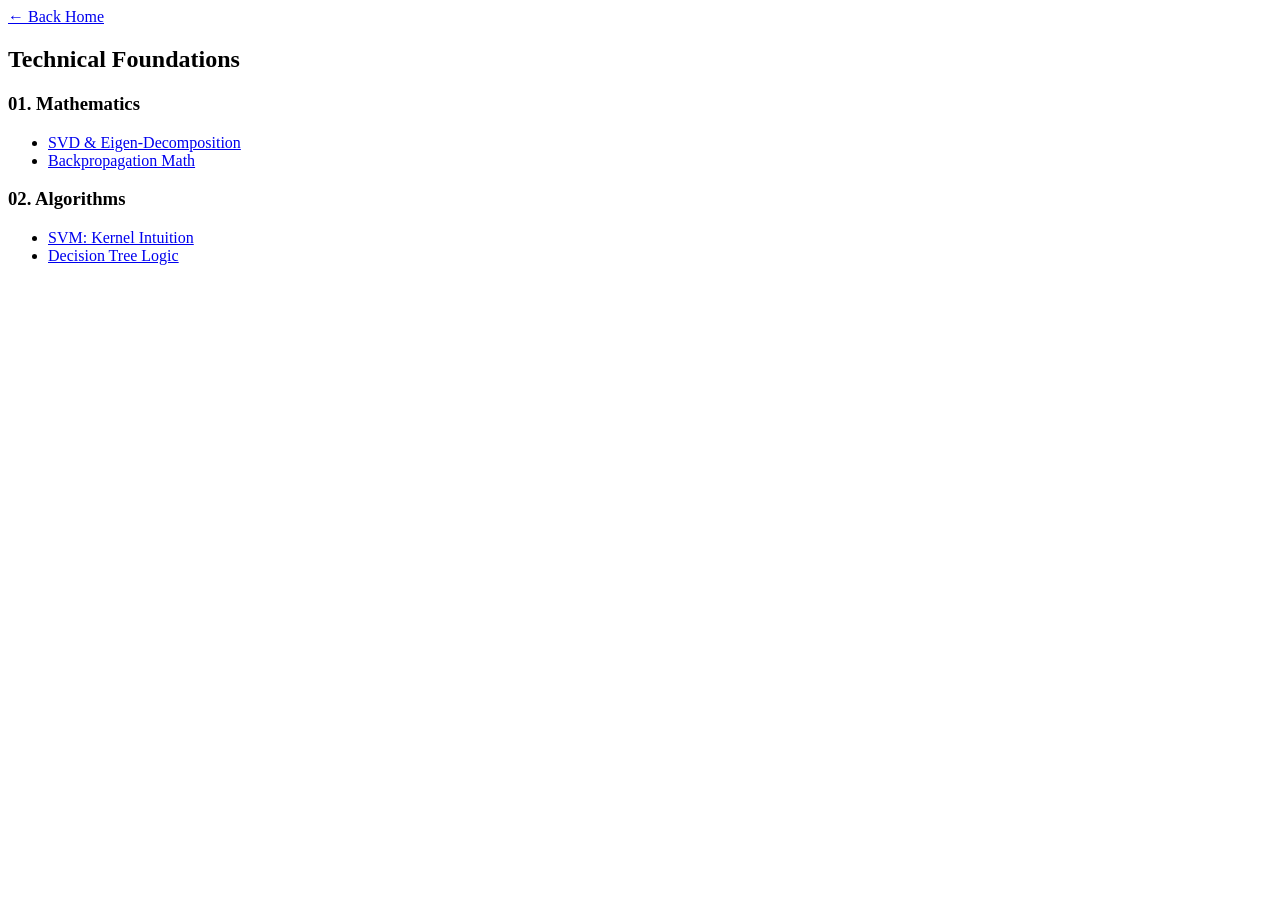
==== notes.html @ b0c07762 "Fresh start for academic portfolio" ====
<!DOCTYPE html>
<html lang="en">
<head>
    <meta charset="UTF-8">
    <title>Technical Notes | Index</title>
    <link rel="stylesheet" href="css/css/style.css">
</head>
<body>
    <div class="page-container">
        <nav><a href="index.html">← Back Home</a></nav>
        <h2>Technical Foundations</h2>
        
        <div class="foundations-grid">
            <div class="foundation-category">
                <h3>01. Mathematics</h3>
                <ul class="foundation-links">
                    <li><a href="notes/linear-algebra.html">SVD & Eigen-Decomposition</a></li>
                    <li><a href="notes/calculus.html">Backpropagation Math</a></li>
                </ul>
            </div>
            <div class="foundation-category">
                <h3>02. Algorithms</h3>
                <ul class="foundation-links">
                    <li><a href="notes/svm.html">SVM: Kernel Intuition</a></li>
                    <li><a href="notes/trees.html">Decision Tree Logic</a></li>
                </ul>
            </div>
        </div>
    </div>
</body>
</html>
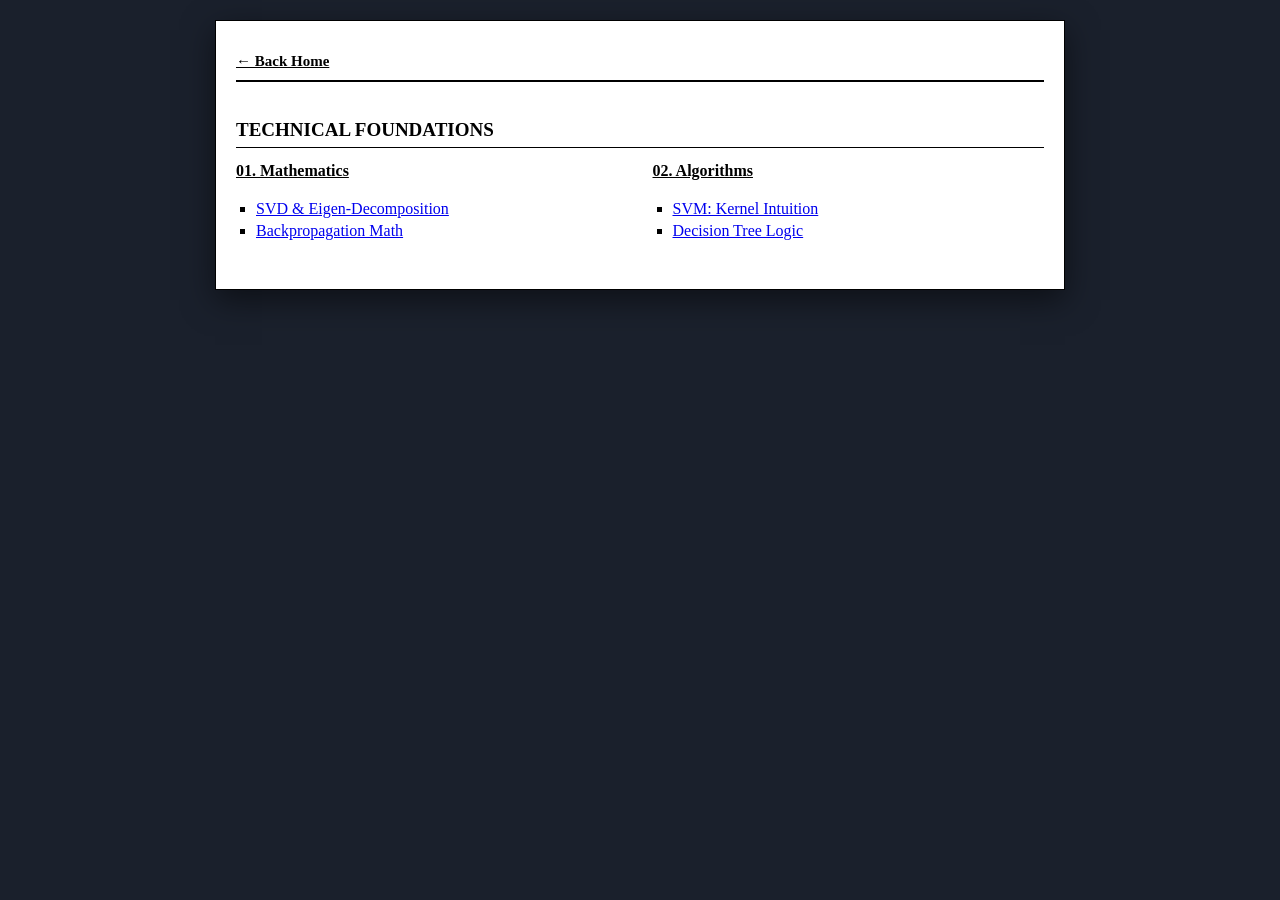
==== commit 0d1cf3b8: "Updated desing of Notes.html" ====
--- a/notes.html
+++ b/notes.html
@@ -2,8 +2,9 @@
 <html lang="en">
 <head>
     <meta charset="UTF-8">
+    <meta name="viewport" content="width=device-width, initial-scale=1.0">
     <title>Technical Notes | Index</title>
-    <link rel="stylesheet" href="css/css/style.css">
+    <link rel="stylesheet" href="css/style.css">
 </head>
 <body>
     <div class="page-container">
--- a/css/style.css
+++ b/css/style.css
@@ -0,0 +1,183 @@
+/* --- Academic Documentation Stylesheet --- */
+
+/* 1. Reset & Viewport Fix */
+* {
+    box-sizing: border-box; /* Crucial: Prevents padding from breaking the screen width */
+}
+
+body {
+    background-color: #1a202c; /* Slate Navy */
+    font-family: "Times New Roman", Times, serif;
+    color: #000;
+    margin: 0;
+    padding: 20px 0; /* Reduced top/bottom padding for mobile */
+    line-height: 1.4;
+}
+
+/* 2. Responsive Paper Container */
+.page-container {
+    width: 95%;           /* Essential for mobile */
+    max-width: 850px;     /* Desktop constraint */
+    margin: 0 auto;
+    background-color: #fff; /* The White Paper */
+    padding: 30px 20px;   /* Dynamic padding */
+    border: 1px solid #000;
+    box-shadow: 0 10px 30px rgba(0,0,0,0.5);
+    word-wrap: break-word; /* Prevents long text from overflowing */
+}
+
+/* Navigation */
+nav {
+    margin-bottom: 30px;
+    border-bottom: 2px solid #000;
+    padding-bottom: 8px;
+    display: flex;
+    flex-wrap: wrap;      /* Wraps links if they don't fit */
+    gap: 10px;
+}
+
+nav a {
+    color: #000;
+    text-decoration: underline;
+    font-weight: bold;
+    font-size: 15px;
+}
+
+/* Header & Profile */
+header {
+    display: flex;
+    flex-direction: row;  /* Side by side on Desktop */
+    justify-content: space-between;
+    align-items: flex-start;
+    margin-bottom: 25px;
+    gap: 20px;
+}
+
+.details-left { 
+    flex: 1; 
+}
+
+.details-left h1 {
+    font-size: clamp(24px, 5vw, 34px); /* Scales font size based on screen width */
+    margin: 0 0 10px 0;
+    text-transform: uppercase;
+    line-height: 1.1;
+}
+
+.info-item { font-size: 16px; margin-bottom: 4px; }
+
+.contact-info {
+    margin-top: 10px;
+    padding: 8px 0;
+    border-top: 1px dotted #000;
+    border-bottom: 1px dotted #000;
+    font-style: italic;
+    word-break: break-all; /* Keeps long emails from breaking the layout */
+}
+
+.summary-text {
+    margin-top: 15px;
+    font-size: 16px;
+    text-align: left;
+}
+
+.profile-photo {
+    width: 250px;
+    height: auto;
+    border: 1px solid #000;
+    padding: 4px;
+    background: #fff;
+}
+
+/* Sections */
+h2 {
+    font-size: 19px;
+    font-weight: bold;
+    text-transform: uppercase;
+    border-bottom: 1px solid #000;
+    margin: 35px 0 12px 0;
+    padding-bottom: 3px;
+}
+
+/* Lists & Grids */
+.project-list, .foundation-links {
+    list-style: square;
+    padding-left: 20px;
+}
+
+.project-item { margin-bottom: 20px; }
+
+.foundations-grid {
+    display: grid;
+    grid-template-columns: 1fr 1fr;
+    gap: 25px;
+}
+
+.foundation-category h3 {
+    font-size: 16px;
+    margin: 0 0 8px 0;
+    text-decoration: underline;
+}
+
+/* Footer Buttons */
+footer {
+    margin-top: 50px;
+    padding-top: 15px;
+    border-top: 1px solid #000;
+    display: flex;
+    flex-wrap: wrap;
+    gap: 8px;
+}
+
+.btn {
+    padding: 5px 10px;
+    border: 1px solid #000;
+    text-decoration: none;
+    color: #000;
+    font-size: 13px;
+    background: #fff;
+    display: inline-block;
+}
+
+.btn:hover { background: #000; color: #fff; }
+
+/* Note Specifics & Math */
+.math-block { 
+    background: #f4f4f4; 
+    padding: 15px; 
+    border-left: 3px solid #000; 
+    margin: 20px 0; 
+    overflow-x: auto; /* Allows horizontal scroll for long equations without breaking site */
+}
+
+/* --- MOBILE SPECIFIC OVERRIDES --- */
+@media (max-width: 700px) {
+    .page-container {
+        padding: 30px 15px; /* Thinner margins on phone */
+    }
+
+    header { 
+        flex-direction: column-reverse; /* Photo moves to top on mobile */
+        align-items: center;
+        text-align: center;
+    }
+
+    .details-left {
+        padding-right: 0;
+        width: 100%;
+    }
+
+    .profile-photo { 
+        width: 100%; 
+        max-width: 300px; /* Prevents photo from getting too huge on tablets */
+        margin: 0 0 20px 0; 
+    }
+
+    .foundations-grid { 
+        grid-template-columns: 1fr; /* Stacks categories vertically */
+    }
+
+    .contact-info {
+        text-align: center;
+    }
+}
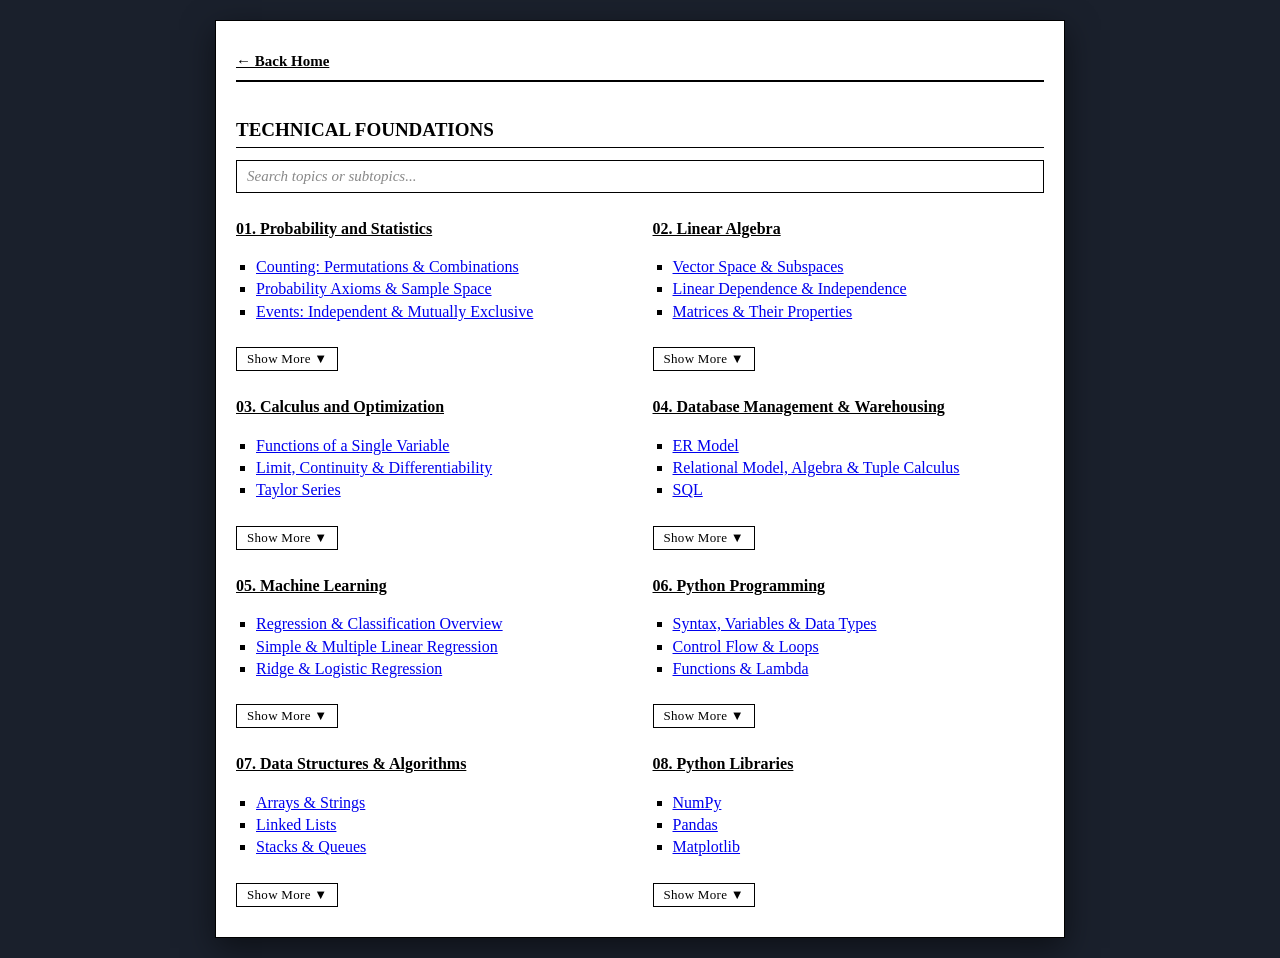
==== commit 9e1ae22f: "Updating the notes page with search bar and additional formatting" ====
--- a/notes.html
+++ b/notes.html
@@ -10,23 +10,172 @@
     <div class="page-container">
         <nav><a href="index.html">← Back Home</a></nav>
         <h2>Technical Foundations</h2>
-        
-        <div class="foundations-grid">
-            <div class="foundation-category">
-                <h3>01. Mathematics</h3>
+
+        <div class="search-wrapper">
+            <input type="text" id="notesSearch" class="notes-search" placeholder="Search topics or subtopics...">
+            <span class="search-clear" id="searchClear">✕</span>
+        </div>
+
+        <p id="noResults" class="no-results" style="display:none;">No matching topics found.</p>
+
+        <div class="foundations-grid" id="foundationsGrid">
+
+            <!-- 01. Probability and Statistics -->
+            <div class="foundation-category" data-category>
+                <h3>01. Probability and Statistics</h3>
                 <ul class="foundation-links">
-                    <li><a href="notes/linear-algebra.html">SVD & Eigen-Decomposition</a></li>
-                    <li><a href="notes/calculus.html">Backpropagation Math</a></li>
+                    <li><a href="notes/probability-statistics/counting-permutations-combinations.html">Counting: Permutations & Combinations</a></li>
+                    <li><a href="notes/probability-statistics/probability-axioms-sample-space.html">Probability Axioms & Sample Space</a></li>
+                    <li><a href="notes/probability-statistics/events-independent-mutually-exclusive.html">Events: Independent & Mutually Exclusive</a></li>
+                    <li><a href="notes/probability-statistics/marginal-conditional-joint-probability.html">Marginal, Conditional & Joint Probability</a></li>
+                    <li><a href="notes/probability-statistics/bayes-theorem.html">Bayes Theorem</a></li>
+                    <li><a href="notes/probability-statistics/conditional-expectation-variance.html">Conditional Expectation & Variance</a></li>
+                    <li><a href="notes/probability-statistics/mean-median-mode-std.html">Mean, Median, Mode & Standard Deviation</a></li>
+                    <li><a href="notes/probability-statistics/correlation-covariance.html">Correlation & Covariance</a></li>
+                    <li><a href="notes/probability-statistics/random-variables-pmf.html">Random Variables & Probability Mass Functions</a></li>
+                    <li><a href="notes/probability-statistics/discrete-distributions.html">Uniform, Bernoulli & Binomial Distribution</a></li>
+                    <li><a href="notes/probability-statistics/continuous-distributions.html">Continuous: Uniform, Exponential, Poisson, Normal</a></li>
+                    <li><a href="notes/probability-statistics/t-chi-squared-distributions.html">t-Distribution & Chi-Squared Distribution</a></li>
+                    <li><a href="notes/probability-statistics/cdf-conditional-pdf.html">CDF & Conditional PDF</a></li>
+                    <li><a href="notes/probability-statistics/central-limit-theorem.html">Central Limit Theorem</a></li>
+                    <li><a href="notes/probability-statistics/confidence-interval.html">Confidence Interval</a></li>
+                    <li><a href="notes/probability-statistics/z-test-t-test-chi-squared-test.html">z-test, t-test & Chi-Squared Test</a></li>
                 </ul>
             </div>
-            <div class="foundation-category">
-                <h3>02. Algorithms</h3>
+
+            <!-- 02. Linear Algebra -->
+            <div class="foundation-category" data-category>
+                <h3>02. Linear Algebra</h3>
                 <ul class="foundation-links">
-                    <li><a href="notes/svm.html">SVM: Kernel Intuition</a></li>
-                    <li><a href="notes/trees.html">Decision Tree Logic</a></li>
+                    <li><a href="notes/linear-algebra/vector-space-subspaces.html">Vector Space & Subspaces</a></li>
+                    <li><a href="notes/linear-algebra/linear-dependence-independence.html">Linear Dependence & Independence</a></li>
+                    <li><a href="notes/linear-algebra/matrices-properties.html">Matrices & Their Properties</a></li>
+                    <li><a href="notes/linear-algebra/projection-orthogonal-idempotent-matrix.html">Projection, Orthogonal & Idempotent Matrix</a></li>
+                    <li><a href="notes/linear-algebra/partition-matrix-quadratic-forms.html">Partition Matrix & Quadratic Forms</a></li>
+                    <li><a href="notes/linear-algebra/systems-linear-equations-gaussian.html">Systems of Linear Equations & Gaussian Elimination</a></li>
+                    <li><a href="notes/linear-algebra/eigenvalues-eigenvectors.html">Eigenvalues & Eigenvectors</a></li>
+                    <li><a href="notes/linear-algebra/determinant-rank-nullity.html">Determinant, Rank & Nullity</a></li>
+                    <li><a href="notes/linear-algebra/projections.html">Projections</a></li>
+                    <li><a href="notes/linear-algebra/lu-decomposition.html">LU Decomposition</a></li>
+                    <li><a href="notes/linear-algebra/svd-eigen-decomposition.html">Singular Value Decomposition (SVD)</a></li>
                 </ul>
             </div>
+
+            <!-- 03. Calculus and Optimization -->
+            <div class="foundation-category" data-category>
+                <h3>03. Calculus and Optimization</h3>
+                <ul class="foundation-links">
+                    <li><a href="notes/calculus/functions-single-variable.html">Functions of a Single Variable</a></li>
+                    <li><a href="notes/calculus/limit-continuity-differentiability.html">Limit, Continuity & Differentiability</a></li>
+                    <li><a href="notes/calculus/taylor-series.html">Taylor Series</a></li>
+                    <li><a href="notes/calculus/maxima-minima.html">Maxima & Minima</a></li>
+                    <li><a href="notes/calculus/optimization-single-variable.html">Optimization: Single Variable</a></li>
+                </ul>
+            </div>
+
+            <!-- 04. Database Management -->
+            <div class="foundation-category" data-category>
+                <h3>04. Database Management & Warehousing</h3>
+                <ul class="foundation-links">
+                    <li><a href="notes/database-management/er-model.html">ER Model</a></li>
+                    <li><a href="notes/database-management/relational-model-algebra-calculus.html">Relational Model, Algebra & Tuple Calculus</a></li>
+                    <li><a href="notes/database-management/sql.html">SQL</a></li>
+                    <li><a href="notes/database-management/integrity-constraints-normal-form.html">Integrity Constraints & Normal Form</a></li>
+                    <li><a href="notes/database-management/file-organization-indexing.html">File Organization & Indexing</a></li>
+                    <li><a href="notes/database-management/data-transformation.html">Data Transformation: Normalization, Discretization, Sampling</a></li>
+                    <li><a href="notes/database-management/data-warehouse-modelling.html">Data Warehouse Modelling</a></li>
+                    <li><a href="notes/database-management/multidimensional-schema-concept-hierarchies.html">Multidimensional Schema & Concept Hierarchies</a></li>
+                    <li><a href="notes/database-management/measures-categorization-computations.html">Measures: Categorization & Computations</a></li>
+                </ul>
+            </div>
+
+            <!-- 05. Machine Learning -->
+            <div class="foundation-category" data-category>
+                <h3>05. Machine Learning</h3>
+                <ul class="foundation-links">
+                    <li><a href="notes/machine-learning/regression-classification-overview.html">Regression & Classification Overview</a></li>
+                    <li><a href="notes/machine-learning/simple-multiple-linear-regression.html">Simple & Multiple Linear Regression</a></li>
+                    <li><a href="notes/machine-learning/ridge-logistic-regression.html">Ridge & Logistic Regression</a></li>
+                    <li><a href="notes/machine-learning/knn.html">K-Nearest Neighbour</a></li>
+                    <li><a href="notes/machine-learning/naive-bayes-classifier.html">Naive Bayes Classifier</a></li>
+                    <li><a href="notes/machine-learning/linear-discriminant-analysis.html">Linear Discriminant Analysis</a></li>
+                    <li><a href="notes/machine-learning/support-vector-machine.html">Support Vector Machine</a></li>
+                    <li><a href="notes/machine-learning/decision-trees.html">Decision Trees</a></li>
+                    <li><a href="notes/machine-learning/bias-variance-tradeoff.html">Bias-Variance Trade-off</a></li>
+                    <li><a href="notes/machine-learning/cross-validation-loo-kfold.html">Cross-Validation: LOO & K-Fold</a></li>
+                    <li><a href="notes/machine-learning/mlp-feedforward-neural-network.html">MLP & Feed-Forward Neural Network</a></li>
+                    <li><a href="notes/machine-learning/clustering-kmeans-kmedoid.html">Clustering: K-Means & K-Medoid</a></li>
+                    <li><a href="notes/machine-learning/hierarchical-clustering.html">Hierarchical Clustering</a></li>
+                    <li><a href="notes/machine-learning/dimensionality-reduction-pca.html">Dimensionality Reduction & PCA</a></li>
+                </ul>
+            </div>
+
+            <!-- 06. Python Programming -->
+            <div class="foundation-category" data-category>
+                <h3>06. Python Programming</h3>
+                <ul class="foundation-links">
+                    <li><a href="notes/python-programming/syntax-variables-datatypes.html">Syntax, Variables & Data Types</a></li>
+                    <li><a href="notes/python-programming/control-flow-loops.html">Control Flow & Loops</a></li>
+                    <li><a href="notes/python-programming/functions-lambda.html">Functions & Lambda</a></li>
+                    <li><a href="notes/python-programming/lists-tuples-sets-dicts.html">Lists, Tuples, Sets & Dictionaries</a></li>
+                    <li><a href="notes/python-programming/string-manipulation.html">String Manipulation</a></li>
+                    <li><a href="notes/python-programming/file-handling.html">File Handling</a></li>
+                    <li><a href="notes/python-programming/oop-classes-objects.html">OOP: Classes & Objects</a></li>
+                    <li><a href="notes/python-programming/inheritance-polymorphism.html">Inheritance & Polymorphism</a></li>
+                    <li><a href="notes/python-programming/exception-handling.html">Exception Handling</a></li>
+                    <li><a href="notes/python-programming/modules-packages.html">Modules & Packages</a></li>
+                    <li><a href="notes/python-programming/iterators-generators.html">Iterators & Generators</a></li>
+                    <li><a href="notes/python-programming/decorators.html">Decorators</a></li>
+                    <li><a href="notes/python-programming/comprehensions.html">List, Dict & Set Comprehensions</a></li>
+                    <li><a href="notes/python-programming/virtual-environments.html">Virtual Environments & pip</a></li>
+                </ul>
+            </div>
+
+            <!-- 07. Data Structures & Algorithms -->
+            <div class="foundation-category" data-category>
+                <h3>07. Data Structures & Algorithms</h3>
+                <ul class="foundation-links">
+                    <li><a href="notes/data-structures/arrays-strings.html">Arrays & Strings</a></li>
+                    <li><a href="notes/data-structures/linked-lists.html">Linked Lists</a></li>
+                    <li><a href="notes/data-structures/stacks-queues.html">Stacks & Queues</a></li>
+                    <li><a href="notes/data-structures/hash-tables.html">Hash Tables</a></li>
+                    <li><a href="notes/data-structures/trees-binary-trees.html">Trees & Binary Trees</a></li>
+                    <li><a href="notes/data-structures/bst-avl-trees.html">BST & AVL Trees</a></li>
+                    <li><a href="notes/data-structures/heaps-priority-queues.html">Heaps & Priority Queues</a></li>
+                    <li><a href="notes/data-structures/graphs-representation.html">Graphs: Representation</a></li>
+                    <li><a href="notes/data-structures/bfs-dfs.html">BFS & DFS</a></li>
+                    <li><a href="notes/data-structures/sorting-algorithms.html">Sorting Algorithms</a></li>
+                    <li><a href="notes/data-structures/searching-algorithms.html">Searching Algorithms</a></li>
+                    <li><a href="notes/data-structures/recursion-backtracking.html">Recursion & Backtracking</a></li>
+                    <li><a href="notes/data-structures/dynamic-programming.html">Dynamic Programming</a></li>
+                    <li><a href="notes/data-structures/greedy-algorithms.html">Greedy Algorithms</a></li>
+                    <li><a href="notes/data-structures/time-space-complexity.html">Time & Space Complexity</a></li>
+                </ul>
+            </div>
+
+            <!-- 08. Python Libraries -->
+            <div class="foundation-category" data-category>
+                <h3>08. Python Libraries</h3>
+                <ul class="foundation-links">
+                    <li><a href="notes/python-libraries/numpy.html">NumPy</a></li>
+                    <li><a href="notes/python-libraries/pandas.html">Pandas</a></li>
+                    <li><a href="notes/python-libraries/matplotlib.html">Matplotlib</a></li>
+                    <li><a href="notes/python-libraries/seaborn.html">Seaborn</a></li>
+                    <li><a href="notes/python-libraries/scikit-learn.html">Scikit-learn</a></li>
+                    <li><a href="notes/python-libraries/scipy.html">SciPy</a></li>
+                    <li><a href="notes/python-libraries/statsmodels.html">Statsmodels</a></li>
+                    <li><a href="notes/python-libraries/tensorflow.html">TensorFlow</a></li>
+                    <li><a href="notes/python-libraries/keras.html">Keras</a></li>
+                    <li><a href="notes/python-libraries/pytorch.html">PyTorch</a></li>
+                    <li><a href="notes/python-libraries/xgboost.html">XGBoost</a></li>
+                    <li><a href="notes/python-libraries/lightgbm.html">LightGBM</a></li>
+                </ul>
+            </div>
+
         </div>
+
     </div>
+
+    <script src="js/scripts.js"></script>
 </body>
 </html>
--- a/css/style.css
+++ b/css/style.css
@@ -2,28 +2,28 @@
 
 /* 1. Reset & Viewport Fix */
 * {
-    box-sizing: border-box; /* Crucial: Prevents padding from breaking the screen width */
+    box-sizing: border-box;
 }
 
 body {
-    background-color: #1a202c; /* Slate Navy */
+    background-color: #1a202c;
     font-family: "Times New Roman", Times, serif;
     color: #000;
     margin: 0;
-    padding: 20px 0; /* Reduced top/bottom padding for mobile */
+    padding: 20px 0;
     line-height: 1.4;
 }
 
 /* 2. Responsive Paper Container */
 .page-container {
-    width: 95%;           /* Essential for mobile */
-    max-width: 850px;     /* Desktop constraint */
+    width: 95%;
+    max-width: 850px;
     margin: 0 auto;
-    background-color: #fff; /* The White Paper */
-    padding: 30px 20px;   /* Dynamic padding */
+    background-color: #fff;
+    padding: 30px 20px;
     border: 1px solid #000;
     box-shadow: 0 10px 30px rgba(0,0,0,0.5);
-    word-wrap: break-word; /* Prevents long text from overflowing */
+    word-wrap: break-word;
 }
 
 /* Navigation */
@@ -32,7 +32,7 @@
     border-bottom: 2px solid #000;
     padding-bottom: 8px;
     display: flex;
-    flex-wrap: wrap;      /* Wraps links if they don't fit */
+    flex-wrap: wrap;
     gap: 10px;
 }
 
@@ -46,7 +46,7 @@
 /* Header & Profile */
 header {
     display: flex;
-    flex-direction: row;  /* Side by side on Desktop */
+    flex-direction: row;
     justify-content: space-between;
     align-items: flex-start;
     margin-bottom: 25px;
@@ -58,7 +58,7 @@
 }
 
 .details-left h1 {
-    font-size: clamp(24px, 5vw, 34px); /* Scales font size based on screen width */
+    font-size: clamp(24px, 5vw, 34px);
     margin: 0 0 10px 0;
     text-transform: uppercase;
     line-height: 1.1;
@@ -72,7 +72,7 @@
     border-top: 1px dotted #000;
     border-bottom: 1px dotted #000;
     font-style: italic;
-    word-break: break-all; /* Keeps long emails from breaking the layout */
+    word-break: break-all;
 }
 
 .summary-text {
@@ -147,17 +147,100 @@
     padding: 15px; 
     border-left: 3px solid #000; 
     margin: 20px 0; 
-    overflow-x: auto; /* Allows horizontal scroll for long equations without breaking site */
+    overflow-x: auto;
+}
+
+/* =============================================
+   Search Bar
+   ============================================= */
+.search-wrapper {
+    position: relative;
+    margin: 0 0 25px 0;
+}
+
+.notes-search {
+    width: 100%;
+    padding: 7px 32px 7px 10px;
+    border: 1px solid #000;
+    font-family: "Times New Roman", Times, serif;
+    font-size: 15px;
+    background: #fff;
+    color: #000;
+    outline: none;
+}
+
+.notes-search::placeholder {
+    color: #888;
+    font-style: italic;
+}
+
+.notes-search:focus {
+    border-width: 2px;
+}
+
+.search-clear {
+    position: absolute;
+    right: 9px;
+    top: 50%;
+    transform: translateY(-50%);
+    font-size: 13px;
+    cursor: pointer;
+    color: #555;
+    display: none;
+    user-select: none;
+}
+
+.search-clear:hover {
+    color: #000;
+}
+
+/* No results message */
+.no-results {
+    font-style: italic;
+    font-size: 15px;
+    color: #555;
+    margin: 0 0 20px 0;
+}
+
+/* Search highlight on matching links */
+a.search-highlight {
+    background: #f0f0a8;
+    padding: 1px 2px;
+}
+
+/* =============================================
+   Per-Category Show More / Show Less
+   ============================================= */
+.subtopic-hidden {
+    display: none;
+}
+
+.btn-show-more {
+    display: inline-block;
+    margin-top: 8px;
+    padding: 3px 10px;
+    border: 1px solid #000;
+    font-family: "Times New Roman", Times, serif;
+    font-size: 13px;
+    background: #fff;
+    color: #000;
+    cursor: pointer;
+    letter-spacing: 0.3px;
+}
+
+.btn-show-more:hover {
+    background: #000;
+    color: #fff;
 }
 
 /* --- MOBILE SPECIFIC OVERRIDES --- */
 @media (max-width: 700px) {
     .page-container {
-        padding: 30px 15px; /* Thinner margins on phone */
+        padding: 30px 15px;
     }
 
     header { 
-        flex-direction: column-reverse; /* Photo moves to top on mobile */
+        flex-direction: column-reverse;
         align-items: center;
         text-align: center;
     }
@@ -169,12 +252,12 @@
 
     .profile-photo { 
         width: 100%; 
-        max-width: 300px; /* Prevents photo from getting too huge on tablets */
+        max-width: 300px;
         margin: 0 0 20px 0; 
     }
 
     .foundations-grid { 
-        grid-template-columns: 1fr; /* Stacks categories vertically */
+        grid-template-columns: 1fr;
     }
 
     .contact-info {
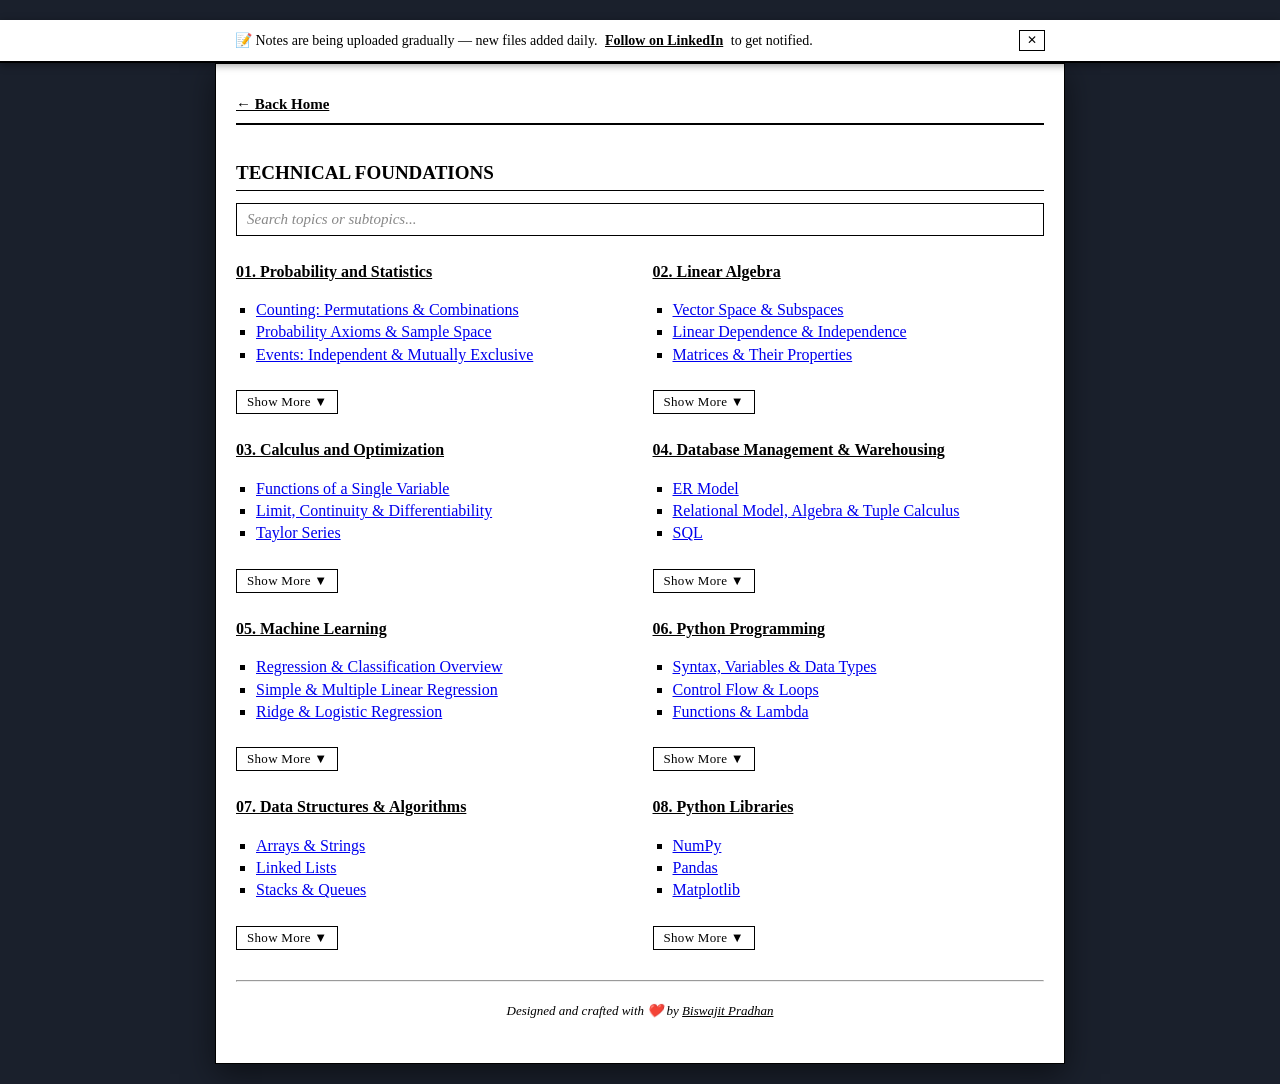
==== commit e340a106: "Uploaded the chur prediction details" ====
--- a/notes.html
+++ b/notes.html
@@ -173,9 +173,14 @@
             </div>
 
         </div>
-
+        <br><hr>
+        <p class="page-credit">
+            Designed and crafted with ❤️ by <a href="../index.html">Biswajit Pradhan</a>
+        </p>
     </div>
+    
 
     <script src="js/scripts.js"></script>
 </body>
+<script src="js/banner.js"></script>
 </html>
--- a/css/style.css
+++ b/css/style.css
@@ -148,6 +148,94 @@
     border-left: 3px solid #000; 
     margin: 20px 0; 
     overflow-x: auto;
+}
+
+/* Page Credit */
+.page-credit {
+    text-align: center;
+    margin-top: 20px;
+    font-size: 13px;
+    font-style: italic;
+}
+
+.page-credit a {
+    color: #000;
+}
+
+
+/* =============================================
+   Announcement Banner
+   ============================================= */
+#announcement-banner {
+    width: 100%;
+    background-color: #fff;
+    color: #000;
+    font-family: "Times New Roman", Times, serif;
+    font-size: 14px;
+    transform: translateY(-100%);
+    transition: transform 0.4s ease;
+    position: sticky;
+    top: 0;
+    z-index: 999;
+    border-bottom: 2px solid #000;
+    box-shadow: 0 2px 8px rgba(0,0,0,0.4);
+}
+
+#announcement-banner.banner-visible {
+    transform: translateY(0);
+}
+
+#announcement-banner.banner-hidden {
+    transform: translateY(-100%);
+}
+
+.banner-inner {
+    max-width: 850px;
+    margin: 0 auto;
+    padding: 10px 20px;
+    display: flex;
+    align-items: center;
+    justify-content: space-between;
+    gap: 15px;
+}
+
+.banner-text {
+    flex: 1;
+    line-height: 1.5;
+}
+
+.banner-link {
+    color: #000;
+    text-decoration: underline;
+    font-weight: bold;
+    margin: 0 4px;
+}
+
+.banner-link:hover {
+    color: #555;
+}
+
+.banner-close {
+    background: none;
+    border: 1px solid #000;
+    color: #000;
+    font-size: 12px;
+    cursor: pointer;
+    padding: 2px 7px;
+    font-family: "Times New Roman", Times, serif;
+    flex-shrink: 0;
+}
+
+.banner-close:hover {
+    background: #000;
+    color: #fff;
+}
+
+@media (max-width: 700px) {
+    .banner-inner {
+        padding: 10px 15px;
+        font-size: 13px;
+    }
 }
 
 /* =============================================
@@ -209,6 +297,40 @@
 }
 
 /* =============================================
+   Notes Table
+   ============================================= */
+.notes-table {
+    width: 100%;
+    border-collapse: collapse;
+    margin: 20px 0;
+    font-size: 15px;
+}
+
+.notes-table th,
+.notes-table td {
+    border: 1px solid #000;
+    padding: 9px 12px;
+    text-align: left;
+    vertical-align: top;
+}
+
+.notes-table thead tr {
+    background-color: #000;
+    color: #fff;
+}
+
+.notes-table tbody tr:nth-child(even) {
+    background-color: #f7f7f7;
+}
+
+@media (max-width: 700px) {
+    .notes-table {
+        display: block;
+        overflow-x: auto;
+    }
+}
+
+/* =============================================
    Per-Category Show More / Show Less
    ============================================= */
 .subtopic-hidden {
